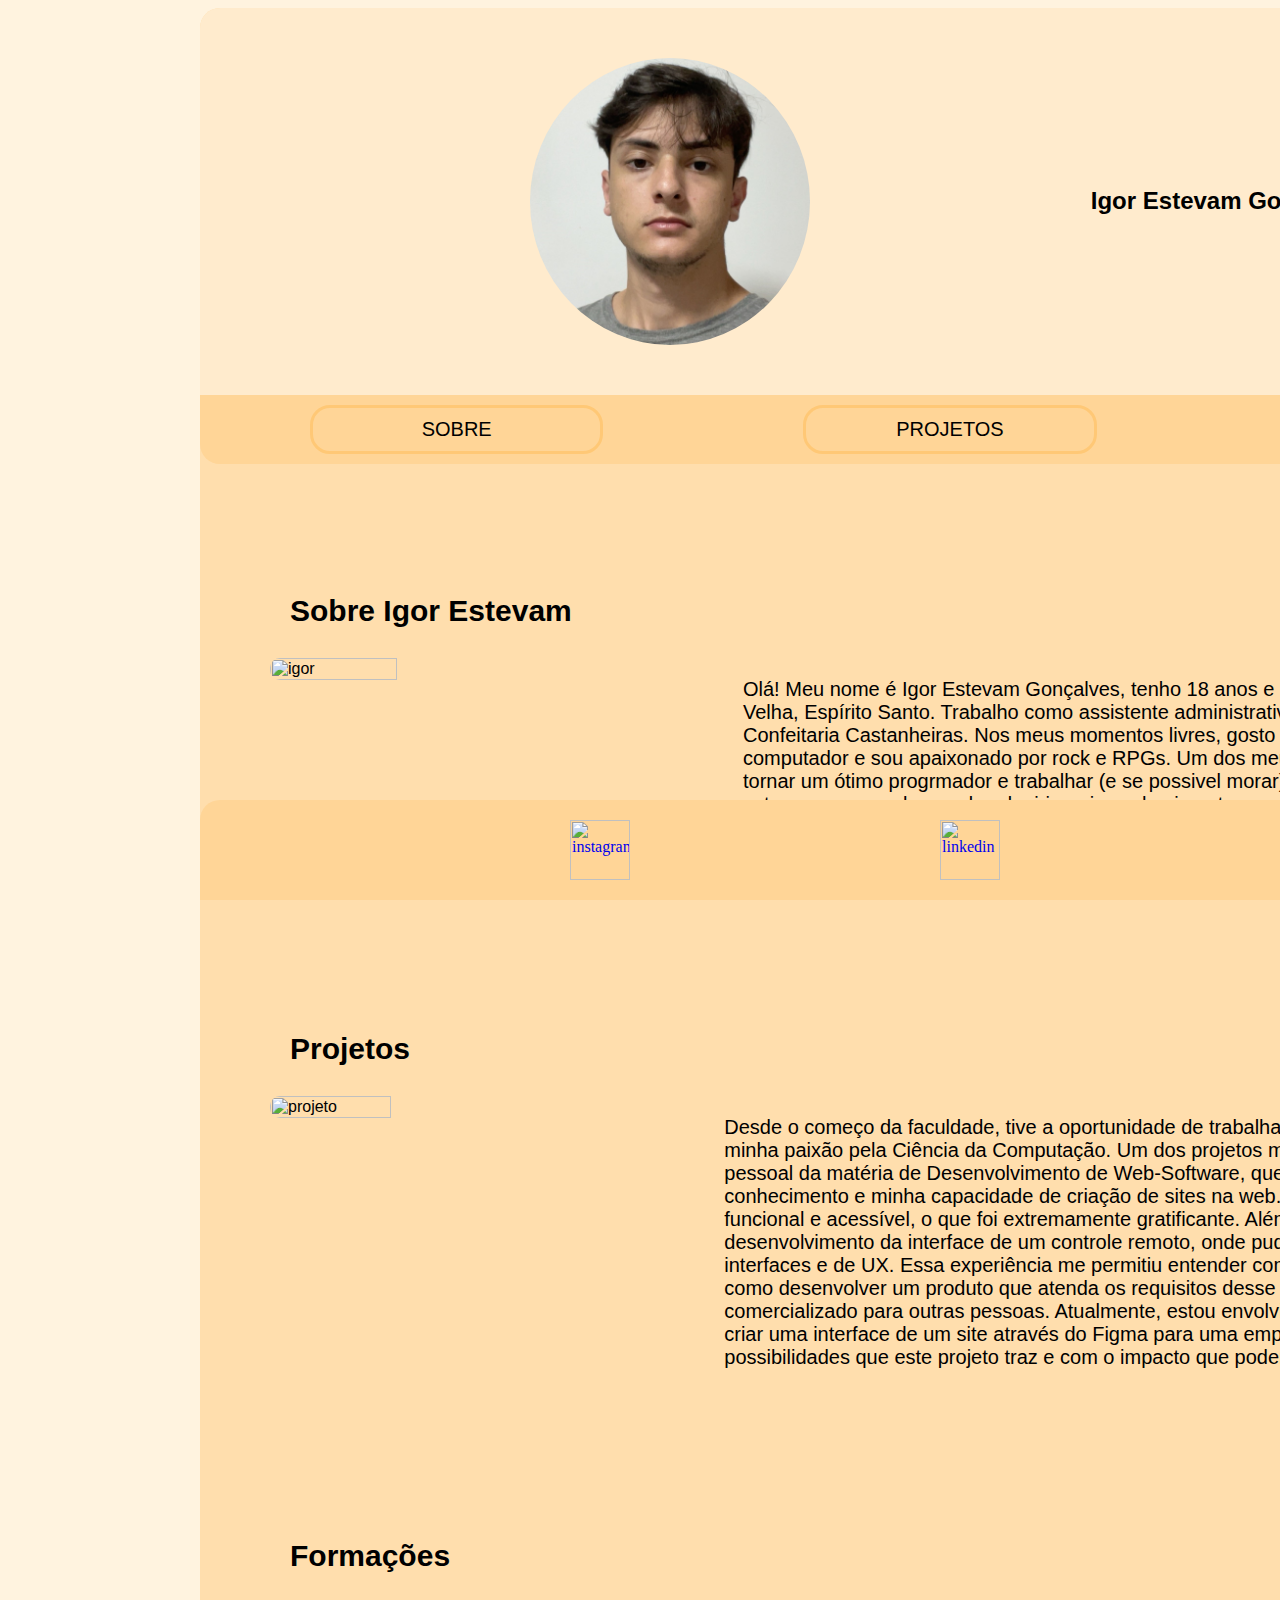
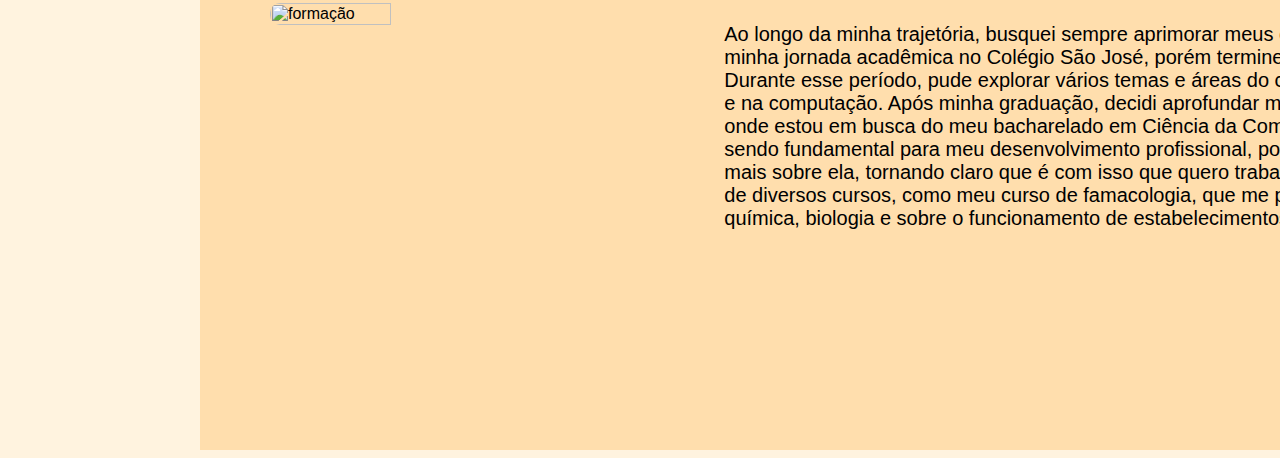
==== minha_pagina.html @ 26eb734d "Add files via upload" ====
<html>
<head>
    <title>Minha Página</title>
</head>
<body>
    <header>
        <img src="foto-perfil-websoftware.JPG" alt="foto">
        <h2>Igor Estevam Gonçalves</h2> 
        <link rel="stylesheet" href="index.css">
    </header>

    <nav>
        <ul>
            <li><a href="#sobre">SOBRE</a></li>
            <li><a href="#projetos">PROJETOS</a></li>
            <li><a href="#formacoes">FORMAÇÕES</a></li>
        </ul>
    </nav>

    <section id="sobre">
        <h3>Sobre Igor Estevam</h3>
        <article>
            <img src="https://fernandonogueiracosta.wordpress.com/wp-content/uploads/2012/03/quem-sou-eu-se-sou.jpg?w=869" alt="igor" height="30%" width="30%">
            <p> Olá! Meu nome é Igor Estevam Gonçalves, tenho 18 anos e moro em Vila Velha, Espírito Santo.

                Trabalho como assistente administrativo na Padaria e Confeitaria Castanheiras. Nos meus momentos livres, gosto de jogar jogos de computador e sou apaixonado por rock e RPGs.

                 Um dos meus objetivos é me tornar um ótimo progrmador e trabalhar (e se possivel morar) em outro país, e estou sempre em busca de adquirir mais conhecimento e melhorar minhas habilidades como programador. Estou animado para o que me aguarda no futuro.
            </p>
        </article>
    </section>

    <section id="projetos">
        <h3>Projetos</h3>
        <article>
            <img src="https://cdn.prod.website-files.com/6399c61683700ed8ab159d36/6399f25e2b202f0874b3eb59_Pipeline-de-Projetos.png" alt="projeto" height="60%" width="30%">
                <p> Desde o começo da faculdade, tive a oportunidade de trabalhar em alguns pequenos projetos que refletem minha paixão pela Ciência da Computação. Um dos projetos mais significativos foi a construção desse blog pessoal da matéria de Desenvolvimento de Web-Software, que teve como objetivo mostrar o meu conhecimento e minha capacidade de criação de sites na web. Neste projeto, consegui criar um site funcional e acessível, o que foi extremamente gratificante.

                Além disso, participei de um projeto de desenvolvimento da interface de um controle remoto, onde pude desenvolver habilidades em design de interfaces e de UX. Essa experiência me permitiu entender como compreender a situação de um usuário e como desenvolver um produto que atenda os requisitos desse indivíduo e que ao mesmo tempo seja comercializado para outras pessoas.
                
                Atualmente, estou envolvido em um projeto de UX design, que busca criar uma interface de um site através do Figma para uma empresa de caridade. Estou animado com as possibilidades que este projeto traz e com o impacto que podemos gerar.
                </p>
        </article>
    </section>

    <section id="formacoes">
        <h3>Formações</h3>
        <article>
            <img src="https://www.catho.com.br/carreira-sucesso/wp-content/uploads/sites/3/2023/06/formacao-academica.jpg" alt="formação" height="30%" width="30%">
                <p>Ao longo da minha trajetória, busquei sempre aprimorar meus conhecimentos e habilidades. Comecei minha jornada acadêmica no Colégio São José, porém terminei meu ensino médio em 2023 no Colégio UP. Durante esse período, pude explorar vários temas e áreas do conhecimento e me descobri na matemática e na computação.

                Após minha graduação, decidi aprofundar meus conhecimentos e ingressei na UVV, onde estou em busca do meu bacharelado em Ciência da Computação em 2029. Essa experiência está sendo fundamental para meu desenvolvimento profissional, pois me identifico com a área e adoro aprender mais sobre ela, tornando claro que é com isso que quero trabalhar pelo resto da vida.
                
                Além disso, participei de diversos cursos, como meu curso de famacologia, que me permitiu ampliar meu conhecimento sobre química, biologia e sobre o funcionamento de estabelecimentos.</p>
        </article>
    </section>

    <footer id="contatos">
        <ul>
            <li> <a href="https://www.instagram.com/iguin_19/" target="_blank"> <img src="https://upload.wikimedia.org/wikipedia/commons/thumb/9/96/Instagram.svg/1024px-Instagram.svg.png" alt="instagram"></a></li>
            <li> <a href="https://www.linkedin.com/in/igor-estevam-9198442aa/" target="_blank"> <img src="https://store-images.s-microsoft.com/image/apps.31120.9007199266245564.44dc7699-748d-4c34-ba5e-d04eb48f7960.bc4172bd-63f0-455a-9acd-5457f44e4473?h=210" alt="linkedin"> </a> </li>
            <li> <a href="https://github.com/igorestevam" target="_blank"> <img src="https://cdn-icons-png.flaticon.com/512/25/25231.png" alt="github"> </a></li>
        </ul>
    </footer>
</body>
</html>
---- index.css ----
html {
    background-color: rgb(255, 243, 223);
}

header {
    display:flex;
    align-items: center;
    justify-content: space-evenly;
    background-color: blanchedalmond;
    padding: 50px;
    border-top-left-radius: 20px;
    border-top-right-radius: 20px;
}

    header img {
    border-radius: 50%;
    height: 20%;
    width: 20%;
}

    header h2 {
    font-weight: bold;
    font-family: Arial, Helvetica, sans-serif;
}

body {
    background-color:rgb(255, 222, 173);
    justify-content: center;
    align-items: center;
    margin-left: 200px;
    width: 1500px;
    border-top-left-radius: 20px;
    border-top-right-radius: 20px;
}

nav {
    background-color:rgb(255, 213, 151);
    padding: 10px;
    border-bottom-left-radius: 20px;
    border-bottom-right-radius: 20px;
}

    nav ul {
    list-style: none;
    margin: 0%;
    padding: 0;
    display: flex;
    justify-content: center;
}

        nav ul li {
        margin: 0 100px;
        border: 15px;
        border: solid;
        border-radius: 20px;
        border-color: rgb(255, 200, 118);
        width: 50%;
        justify-content: center;
}

            nav ul li a {
            text-decoration: none;
            color: rgb(0, 0, 0);
            font-size: 20px;
            padding: 10px 60px;
            display: flex;
            justify-content: center;
            font-family:Arial, Helvetica, sans-serif;
}

            nav ul li a:hover {
            background-color:rgb(255, 200, 118);
            border-radius: 15px;

}

#sobre {
    padding: 20px;
    margin-top: 80px;
    margin-left: 50px;
    font-family: Arial, Helvetica, sans-serif;
}

    #sobre h3 {
        margin-left: 20px;
        font-size: 30px;
    }

    #sobre article {
        display: flex;
        flex-direction: row;
    }

        #sobre article img {
        border-radius: 10px;

        }

        #sobre article p {
        display: flex;
        margin-left: 50px;
        height: 100%;
        width: 700px;
        font-size: 20px;
        }


#projetos { 
    padding: 20px;
    margin-top: 80px;
    margin-left: 50px;
    font-family: Arial, Helvetica, sans-serif;
}
    #projetos h3 {
        margin-left: 20px;
        font-size: 30px;
    }

    #projetos article {
        display: flex;
        flex-direction: row;
    }


        #projetos article img {
        border-radius: 10px;
        }

        #projetos article p {
            display: flex;
            margin-left: 50px;
            height: 100%;
            width: 1000px;
            font-size: 20px;
        }


 #formacoes {
    padding: 20px;
    margin-top: 80px;
    margin-left: 50px;
    padding-bottom: 200px;
    font-family: Arial, Helvetica, sans-serif;
}
        
    #formacoes h3 {
        margin-left: 20px;
        font-size: 30px;
    }
        
    #formacoes article {
        display: flex;
        flex-direction: row;
    }
        
        #formacoes article img {
            border-radius: 10px;
        }
        
        #formacoes article p {
            display: flex;
            margin-left: 50px;
            height: 100%;
            width: 1000px;
            font-size: 20px;
        }


#contatos {
    background-color: rgb(255, 213, 151);
    padding: 20px;
    border-top-left-radius: 20px;
    border-top-right-radius: 20px;
    justify-content: center;
    height: 60px;
    display: flex;
    align-items: center;
    position: fixed;
    bottom: 0;
    width: 1460px;
}

    #contatos ul {
        justify-content: space-evenly;
        list-style: none;
        display: flex;
        align-items: center;
        width: 100%;
    }

        #contatos ul li {
            justify-content: space-evenly;
            list-style: none;
            display: flex;
            align-items: center;
        }

        #contatos ul li :hover {
            border-radius: 15px;
            height: 70px;
        }

        #contatos ul li img {
            justify-content: center;
            list-style: none;
            display: flex;
            align-items: center;
            height: 60px;
        }
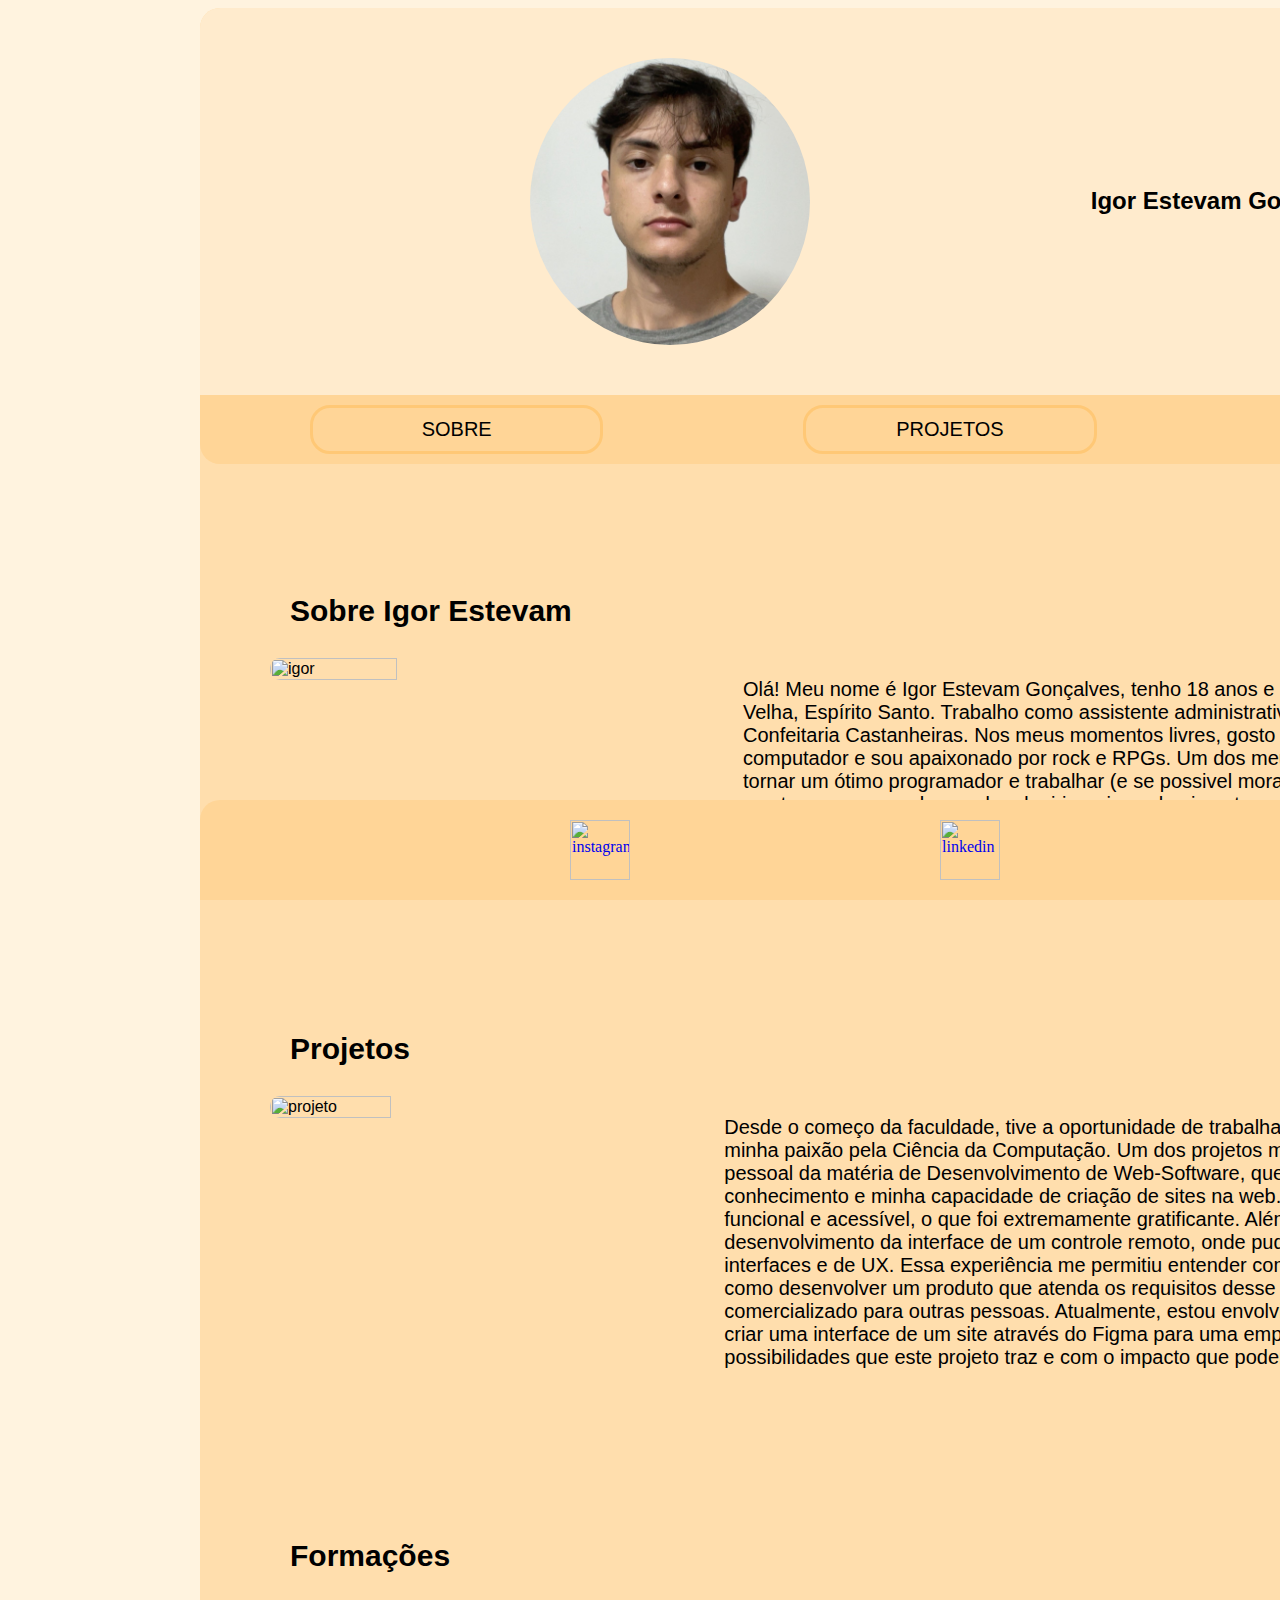
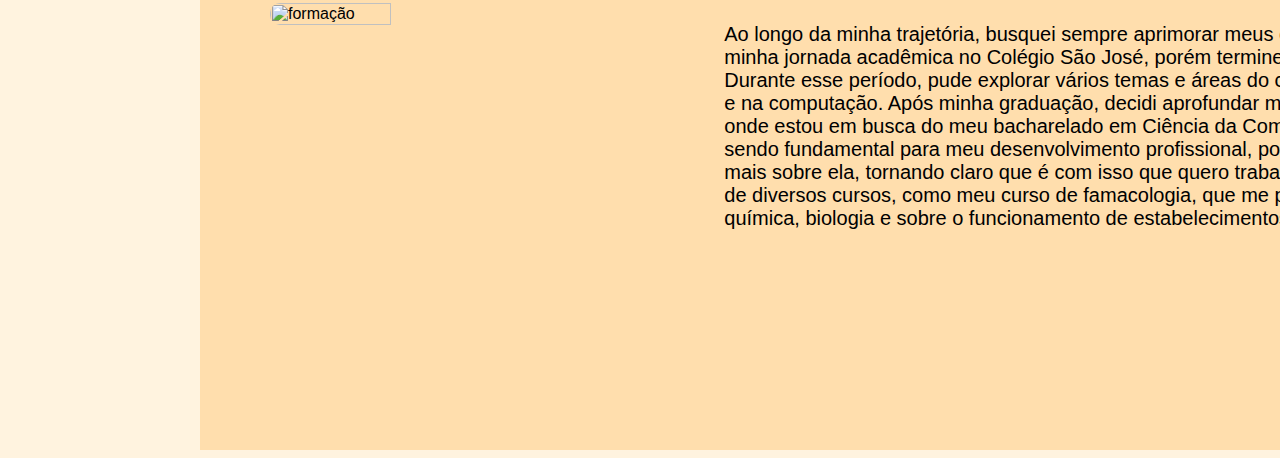
==== commit 47c4cf29: "Update minha_pagina.html" ====
--- a/minha_pagina.html
+++ b/minha_pagina.html
@@ -25,7 +25,7 @@
 
                 Trabalho como assistente administrativo na Padaria e Confeitaria Castanheiras. Nos meus momentos livres, gosto de jogar jogos de computador e sou apaixonado por rock e RPGs.
 
-                 Um dos meus objetivos é me tornar um ótimo progrmador e trabalhar (e se possivel morar) em outro país, e estou sempre em busca de adquirir mais conhecimento e melhorar minhas habilidades como programador. Estou animado para o que me aguarda no futuro.
+                 Um dos meus objetivos é me tornar um ótimo programador e trabalhar (e se possivel morar) em outro país, e estou sempre em busca de adquirir mais conhecimento e melhorar minhas habilidades como programador. Estou animado para o que me aguarda no futuro.
             </p>
         </article>
     </section>
@@ -63,4 +63,4 @@
         </ul>
     </footer>
 </body>
-</html>+</html>
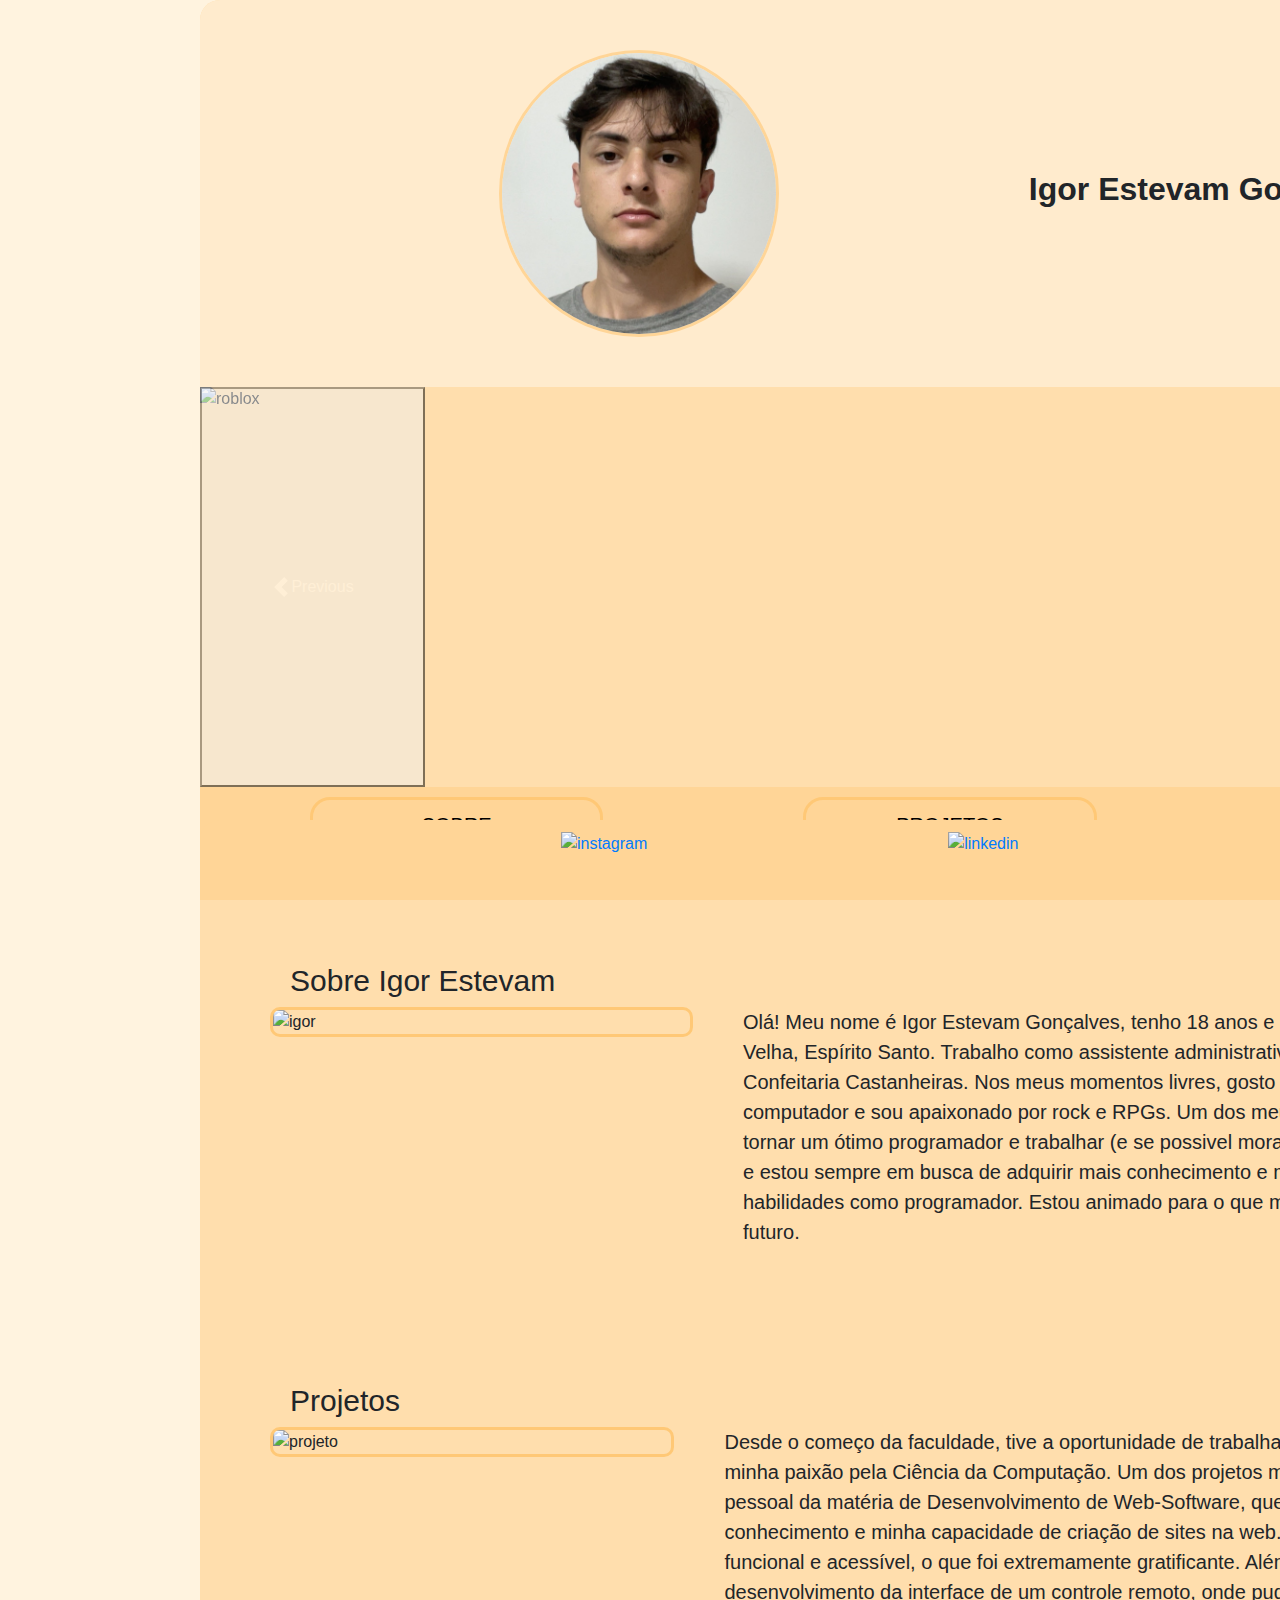
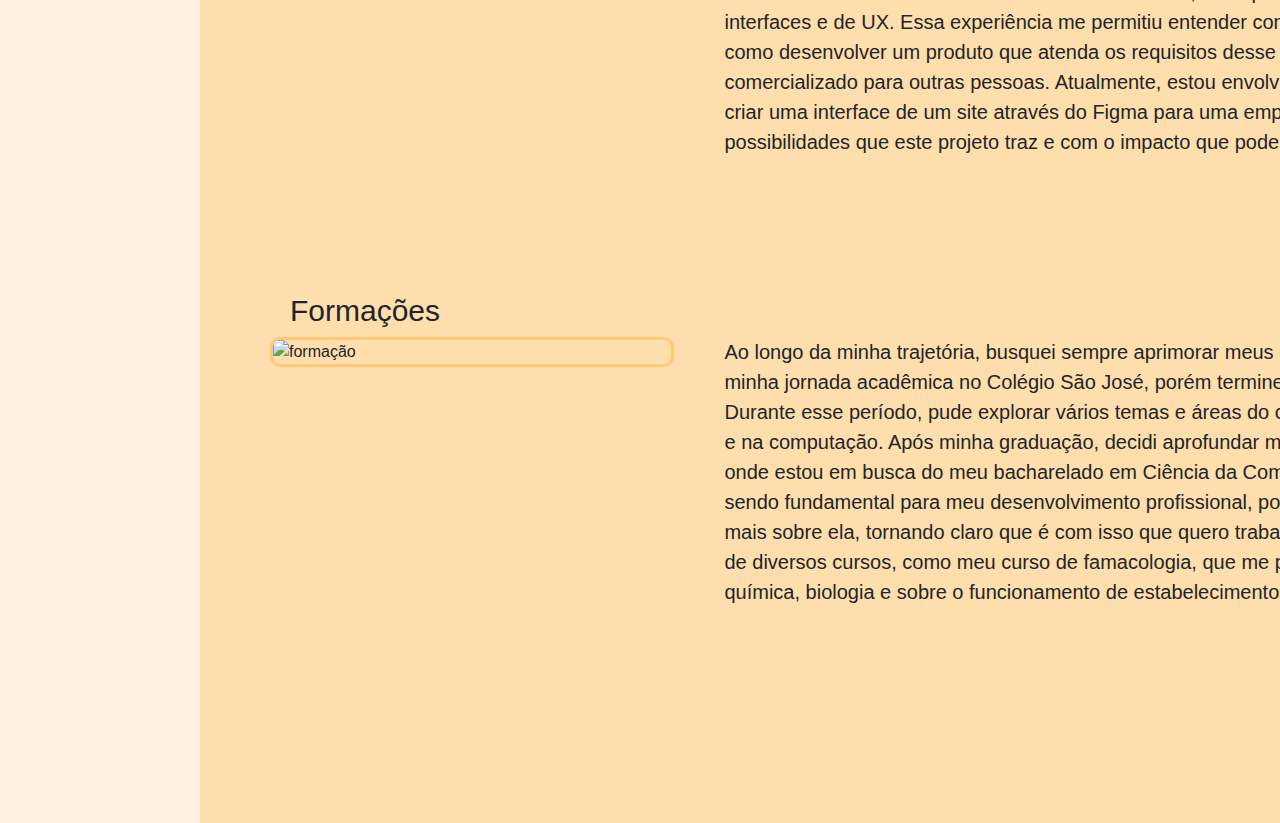
==== commit 46e8bbc2: "Add files via upload" ====
--- a/minha_pagina.html
+++ b/minha_pagina.html
@@ -1,13 +1,43 @@
-<html>
+<!doctype html>
+<html lang="en">
+
 <head>
     <title>Minha Página</title>
+    <meta charset="utf-8">
+    <meta name="viewport">
+    <link rel="stylesheet" href="https://stackpath.bootstrapcdn.com/bootstrap/4.5.2/css/bootstrap.min.css">
+    <link rel="stylesheet" href="index.css">
 </head>
+
 <body>
     <header>
         <img src="foto-perfil-websoftware.JPG" alt="foto">
-        <h2>Igor Estevam Gonçalves</h2> 
-        <link rel="stylesheet" href="index.css">
+        <h2>Igor Estevam Gonçalves</h2>
     </header>
+
+    <div id="carouselExample" class="carousel slide">
+        <div class="carousel-inner">
+            <div class="carousel-item active">
+                <img src="https://blog.baronieducar.com.br/wp-content/uploads/2022/12/Blog-Baroni-crie-seu-jogo-no-Roblox-1024x576.jpg"
+                    alt="roblox">
+            </div>
+            <div class="carousel-item">
+                <img src="https://blog-leiturinha-novo.s3.us-east-1.amazonaws.com/production/uploads/2019/08/jogo-LOL.jpg"
+                    alt="lol">
+            </div>
+            <div class="carousel-item">
+                <img src="https://i.pinimg.com/736x/37/f2/40/37f24020d9dd8ba1bec78a95aea974da.jpg" alt="burro">
+            </div>
+        </div>
+        <button class="carousel-control-prev" type="button" data-bs-target="#carouselExample" data-bs-slide="prev">
+            <span class="carousel-control-prev-icon" aria-hidden="true"></span>
+            <span class="visually-hidden">Previous</span>
+        </button>
+        <button class="carousel-control-next" type="button" data-bs-target="#carouselExample" data-bs-slide="next">
+            <span class="carousel-control-next-icon" aria-hidden="true"></span>
+            <span class="visually-hidden">Next</span>
+        </button>
+    </div>
 
     <nav>
         <ul>
@@ -20,12 +50,16 @@
     <section id="sobre">
         <h3>Sobre Igor Estevam</h3>
         <article>
-            <img src="https://fernandonogueiracosta.wordpress.com/wp-content/uploads/2012/03/quem-sou-eu-se-sou.jpg?w=869" alt="igor" height="30%" width="30%">
+            <img src="https://fernandonogueiracosta.wordpress.com/wp-content/uploads/2012/03/quem-sou-eu-se-sou.jpg?w=869"
+                alt="igor" height="30%" width="30%">
             <p> Olá! Meu nome é Igor Estevam Gonçalves, tenho 18 anos e moro em Vila Velha, Espírito Santo.
 
-                Trabalho como assistente administrativo na Padaria e Confeitaria Castanheiras. Nos meus momentos livres, gosto de jogar jogos de computador e sou apaixonado por rock e RPGs.
+                Trabalho como assistente administrativo na Padaria e Confeitaria Castanheiras. Nos meus momentos livres,
+                gosto de jogar jogos de computador e sou apaixonado por rock e RPGs.
 
-                 Um dos meus objetivos é me tornar um ótimo programador e trabalhar (e se possivel morar) em outro país, e estou sempre em busca de adquirir mais conhecimento e melhorar minhas habilidades como programador. Estou animado para o que me aguarda no futuro.
+                Um dos meus objetivos é me tornar um ótimo programador e trabalhar (e se possivel morar) em outro país,
+                e estou sempre em busca de adquirir mais conhecimento e melhorar minhas habilidades como programador.
+                Estou animado para o que me aguarda no futuro.
             </p>
         </article>
     </section>
@@ -33,34 +67,61 @@
     <section id="projetos">
         <h3>Projetos</h3>
         <article>
-            <img src="https://cdn.prod.website-files.com/6399c61683700ed8ab159d36/6399f25e2b202f0874b3eb59_Pipeline-de-Projetos.png" alt="projeto" height="60%" width="30%">
-                <p> Desde o começo da faculdade, tive a oportunidade de trabalhar em alguns pequenos projetos que refletem minha paixão pela Ciência da Computação. Um dos projetos mais significativos foi a construção desse blog pessoal da matéria de Desenvolvimento de Web-Software, que teve como objetivo mostrar o meu conhecimento e minha capacidade de criação de sites na web. Neste projeto, consegui criar um site funcional e acessível, o que foi extremamente gratificante.
+            <img src="https://cdn.prod.website-files.com/6399c61683700ed8ab159d36/6399f25e2b202f0874b3eb59_Pipeline-de-Projetos.png"
+                alt="projeto" height="60%" width="30%">
+            <p> Desde o começo da faculdade, tive a oportunidade de trabalhar em alguns pequenos projetos que refletem
+                minha paixão pela Ciência da Computação. Um dos projetos mais significativos foi a construção desse blog
+                pessoal da matéria de Desenvolvimento de Web-Software, que teve como objetivo mostrar o meu conhecimento
+                e minha capacidade de criação de sites na web. Neste projeto, consegui criar um site funcional e
+                acessível, o que foi extremamente gratificante.
 
-                Além disso, participei de um projeto de desenvolvimento da interface de um controle remoto, onde pude desenvolver habilidades em design de interfaces e de UX. Essa experiência me permitiu entender como compreender a situação de um usuário e como desenvolver um produto que atenda os requisitos desse indivíduo e que ao mesmo tempo seja comercializado para outras pessoas.
-                
-                Atualmente, estou envolvido em um projeto de UX design, que busca criar uma interface de um site através do Figma para uma empresa de caridade. Estou animado com as possibilidades que este projeto traz e com o impacto que podemos gerar.
-                </p>
+                Além disso, participei de um projeto de desenvolvimento da interface de um controle remoto, onde pude
+                desenvolver habilidades em design de interfaces e de UX. Essa experiência me permitiu entender como
+                compreender a situação de um usuário e como desenvolver um produto que atenda os requisitos desse
+                indivíduo e que ao mesmo tempo seja comercializado para outras pessoas.
+
+                Atualmente, estou envolvido em um projeto de UX design, que busca criar uma interface de um site através
+                do Figma para uma empresa de caridade. Estou animado com as possibilidades que este projeto traz e com o
+                impacto que podemos gerar.
+            </p>
         </article>
     </section>
 
     <section id="formacoes">
         <h3>Formações</h3>
         <article>
-            <img src="https://www.catho.com.br/carreira-sucesso/wp-content/uploads/sites/3/2023/06/formacao-academica.jpg" alt="formação" height="30%" width="30%">
-                <p>Ao longo da minha trajetória, busquei sempre aprimorar meus conhecimentos e habilidades. Comecei minha jornada acadêmica no Colégio São José, porém terminei meu ensino médio em 2023 no Colégio UP. Durante esse período, pude explorar vários temas e áreas do conhecimento e me descobri na matemática e na computação.
+            <img src="https://www.catho.com.br/carreira-sucesso/wp-content/uploads/sites/3/2023/06/formacao-academica.jpg"
+                alt="formação" height="30%" width="30%">
+            <p>Ao longo da minha trajetória, busquei sempre aprimorar meus conhecimentos e habilidades. Comecei minha
+                jornada acadêmica no Colégio São José, porém terminei meu ensino médio em 2023 no Colégio UP. Durante
+                esse período, pude explorar vários temas e áreas do conhecimento e me descobri na matemática e na
+                computação.
 
-                Após minha graduação, decidi aprofundar meus conhecimentos e ingressei na UVV, onde estou em busca do meu bacharelado em Ciência da Computação em 2029. Essa experiência está sendo fundamental para meu desenvolvimento profissional, pois me identifico com a área e adoro aprender mais sobre ela, tornando claro que é com isso que quero trabalhar pelo resto da vida.
-                
-                Além disso, participei de diversos cursos, como meu curso de famacologia, que me permitiu ampliar meu conhecimento sobre química, biologia e sobre o funcionamento de estabelecimentos.</p>
+                Após minha graduação, decidi aprofundar meus conhecimentos e ingressei na UVV, onde estou em busca do
+                meu bacharelado em Ciência da Computação em 2029. Essa experiência está sendo fundamental para meu
+                desenvolvimento profissional, pois me identifico com a área e adoro aprender mais sobre ela, tornando
+                claro que é com isso que quero trabalhar pelo resto da vida.
+
+                Além disso, participei de diversos cursos, como meu curso de famacologia, que me permitiu ampliar meu
+                conhecimento sobre química, biologia e sobre o funcionamento de estabelecimentos.</p>
         </article>
     </section>
 
     <footer id="contatos">
         <ul>
-            <li> <a href="https://www.instagram.com/iguin_19/" target="_blank"> <img src="https://upload.wikimedia.org/wikipedia/commons/thumb/9/96/Instagram.svg/1024px-Instagram.svg.png" alt="instagram"></a></li>
-            <li> <a href="https://www.linkedin.com/in/igor-estevam-9198442aa/" target="_blank"> <img src="https://store-images.s-microsoft.com/image/apps.31120.9007199266245564.44dc7699-748d-4c34-ba5e-d04eb48f7960.bc4172bd-63f0-455a-9acd-5457f44e4473?h=210" alt="linkedin"> </a> </li>
-            <li> <a href="https://github.com/igorestevam" target="_blank"> <img src="https://cdn-icons-png.flaticon.com/512/25/25231.png" alt="github"> </a></li>
+            <li> <a href="https://www.instagram.com/iguin_19/" target="_blank"> <img
+                        src="https://upload.wikimedia.org/wikipedia/commons/thumb/9/96/Instagram.svg/1024px-Instagram.svg.png"
+                        alt="instagram"></a></li>
+            <li> <a href="https://www.linkedin.com/in/igor-estevam-9198442aa/" target="_blank"> <img
+                        src="https://store-images.s-microsoft.com/image/apps.31120.9007199266245564.44dc7699-748d-4c34-ba5e-d04eb48f7960.bc4172bd-63f0-455a-9acd-5457f44e4473?h=210"
+                        alt="linkedin"> </a> </li>
+            <li> <a href="https://github.com/igorestevam" target="_blank"> <img
+                        src="https://cdn-icons-png.flaticon.com/512/25/25231.png" alt="github"> </a></li>
         </ul>
     </footer>
+    <script src="https://cdn.jsdelivr.net/npm/bootstrap@5.3.3/dist/js/bootstrap.bundle.min.js"
+        integrity="sha384-YvpcrYf0tY3lHB60NNkmXc5s9fDVZLESaAA55NDzOxhy9GkcIdslK1eN7N6jIeHz"
+        crossorigin="anonymous"></script>
 </body>
-</html>
+
+</html>--- a/index.css
+++ b/index.css
@@ -2,8 +2,18 @@
     background-color: rgb(255, 243, 223);
 }
 
+body {
+    background-color: rgb(255, 222, 173);
+    justify-content: center;
+    align-items: center;
+    margin-left: 200px;
+    width: 1500px;
+    border-top-left-radius: 20px;
+    border-top-right-radius: 20px;
+}
+
 header {
-    display:flex;
+    display: flex;
     align-items: center;
     justify-content: space-evenly;
     background-color: blanchedalmond;
@@ -12,35 +22,40 @@
     border-top-right-radius: 20px;
 }
 
-    header img {
+header img {
     border-radius: 50%;
     height: 20%;
     width: 20%;
-}
-
-    header h2 {
+    border-style: solid;
+    border-color: rgb(255, 213, 151);
+}
+
+header h2 {
     font-weight: bold;
     font-family: Arial, Helvetica, sans-serif;
 }
 
-body {
-    background-color:rgb(255, 222, 173);
-    justify-content: center;
-    align-items: center;
-    margin-left: 200px;
-    width: 1500px;
-    border-top-left-radius: 20px;
-    border-top-right-radius: 20px;
+
+
+#carouselExample {
+    display: block;
+    height: 400px;
+    width: 1500px;
+}
+
+#carouselExample img {
+    height: 400px;
+    width: 1500px;
 }
 
 nav {
-    background-color:rgb(255, 213, 151);
+    background-color: rgb(255, 213, 151);
     padding: 10px;
     border-bottom-left-radius: 20px;
     border-bottom-right-radius: 20px;
 }
 
-    nav ul {
+nav ul {
     list-style: none;
     margin: 0%;
     padding: 0;
@@ -48,29 +63,32 @@
     justify-content: center;
 }
 
-        nav ul li {
-        margin: 0 100px;
-        border: 15px;
-        border: solid;
-        border-radius: 20px;
-        border-color: rgb(255, 200, 118);
-        width: 50%;
-        justify-content: center;
-}
-
-            nav ul li a {
-            text-decoration: none;
-            color: rgb(0, 0, 0);
-            font-size: 20px;
-            padding: 10px 60px;
-            display: flex;
-            justify-content: center;
-            font-family:Arial, Helvetica, sans-serif;
-}
-
-            nav ul li a:hover {
-            background-color:rgb(255, 200, 118);
-            border-radius: 15px;
+nav ul li {
+    margin: 0 100px;
+    border: 15px;
+    border: solid;
+    border-radius: 20px;
+    border-color: rgb(255, 200, 118);
+    width: 50%;
+    justify-content: center;
+
+}
+
+nav ul li a {
+    text-decoration: none;
+    color: rgb(0, 0, 0);
+    font-size: 20px;
+    padding: 10px 60px;
+    display: flex;
+    justify-content: center;
+    font-family: Arial, Helvetica, sans-serif;
+}
+
+nav ul li a:hover {
+    background-color: rgb(255, 200, 118);
+    border-radius: 15px;
+    text-decoration: none;
+    color: black;
 
 }
 
@@ -81,89 +99,95 @@
     font-family: Arial, Helvetica, sans-serif;
 }
 
-    #sobre h3 {
-        margin-left: 20px;
-        font-size: 30px;
-    }
-
-    #sobre article {
-        display: flex;
-        flex-direction: row;
-    }
-
-        #sobre article img {
-        border-radius: 10px;
-
-        }
-
-        #sobre article p {
-        display: flex;
-        margin-left: 50px;
-        height: 100%;
-        width: 700px;
-        font-size: 20px;
-        }
-
-
-#projetos { 
+#sobre h3 {
+    margin-left: 20px;
+    font-size: 30px;
+}
+
+#sobre article {
+    display: flex;
+    flex-direction: row;
+}
+
+#sobre article img {
+    border-radius: 10px;
+    border-style: solid;
+    border-color: rgb(255, 200, 118);
+}
+
+#sobre article p {
+    display: flex;
+    margin-left: 50px;
+    height: 100%;
+    width: 700px;
+    font-size: 20px;
+}
+
+
+#projetos {
     padding: 20px;
     margin-top: 80px;
     margin-left: 50px;
     font-family: Arial, Helvetica, sans-serif;
 }
-    #projetos h3 {
-        margin-left: 20px;
-        font-size: 30px;
-    }
-
-    #projetos article {
-        display: flex;
-        flex-direction: row;
-    }
-
-
-        #projetos article img {
-        border-radius: 10px;
-        }
-
-        #projetos article p {
-            display: flex;
-            margin-left: 50px;
-            height: 100%;
-            width: 1000px;
-            font-size: 20px;
-        }
-
-
- #formacoes {
+
+#projetos h3 {
+    margin-left: 20px;
+    font-size: 30px;
+}
+
+#projetos article {
+    display: flex;
+    flex-direction: row;
+}
+
+
+#projetos article img {
+    border-radius: 10px;
+    border-style: solid;
+    border-color: rgb(255, 200, 118);
+}
+
+#projetos article p {
+    display: flex;
+    margin-left: 50px;
+    height: 100%;
+    width: 1000px;
+    font-size: 20px;
+}
+
+
+#formacoes {
     padding: 20px;
     margin-top: 80px;
     margin-left: 50px;
     padding-bottom: 200px;
     font-family: Arial, Helvetica, sans-serif;
 }
-        
-    #formacoes h3 {
-        margin-left: 20px;
-        font-size: 30px;
-    }
-        
-    #formacoes article {
-        display: flex;
-        flex-direction: row;
-    }
-        
-        #formacoes article img {
-            border-radius: 10px;
-        }
-        
-        #formacoes article p {
-            display: flex;
-            margin-left: 50px;
-            height: 100%;
-            width: 1000px;
-            font-size: 20px;
-        }
+
+#formacoes h3 {
+    margin-left: 20px;
+    font-size: 30px;
+}
+
+#formacoes article {
+    display: flex;
+    flex-direction: row;
+}
+
+#formacoes article img {
+    border-radius: 10px;
+    border-style: solid;
+    border-color: rgb(255, 200, 118);
+}
+
+#formacoes article p {
+    display: flex;
+    margin-left: 50px;
+    height: 100%;
+    width: 1000px;
+    font-size: 20px;
+}
 
 
 #contatos {
@@ -172,39 +196,40 @@
     border-top-left-radius: 20px;
     border-top-right-radius: 20px;
     justify-content: center;
-    height: 60px;
+    height: 80px;
     display: flex;
     align-items: center;
     position: fixed;
     bottom: 0;
-    width: 1460px;
-}
-
-    #contatos ul {
-        justify-content: space-evenly;
-        list-style: none;
-        display: flex;
-        align-items: center;
-        width: 100%;
-    }
-
-        #contatos ul li {
-            justify-content: space-evenly;
-            list-style: none;
-            display: flex;
-            align-items: center;
-        }
-
-        #contatos ul li :hover {
-            border-radius: 15px;
-            height: 70px;
-        }
-
-        #contatos ul li img {
-            justify-content: center;
-            list-style: none;
-            display: flex;
-            align-items: center;
-            height: 60px;
-        }
-
+    width: 1500px;
+}
+
+#contatos ul {
+    justify-content: space-evenly;
+    list-style: none;
+    display: flex;
+    align-items: center;
+    width: 100%;
+}
+
+#contatos ul li {
+    justify-content: space-evenly;
+    list-style: none;
+    display: flex;
+    align-items: center;
+}
+
+#contatos ul li :hover {
+    border-radius: 15px;
+    height: 70px;
+}
+
+#contatos ul li img {
+    justify-content: center;
+    list-style: none;
+    display: flex;
+    align-items: center;
+    height: 60px;
+    margin-top: 20px;
+    
+}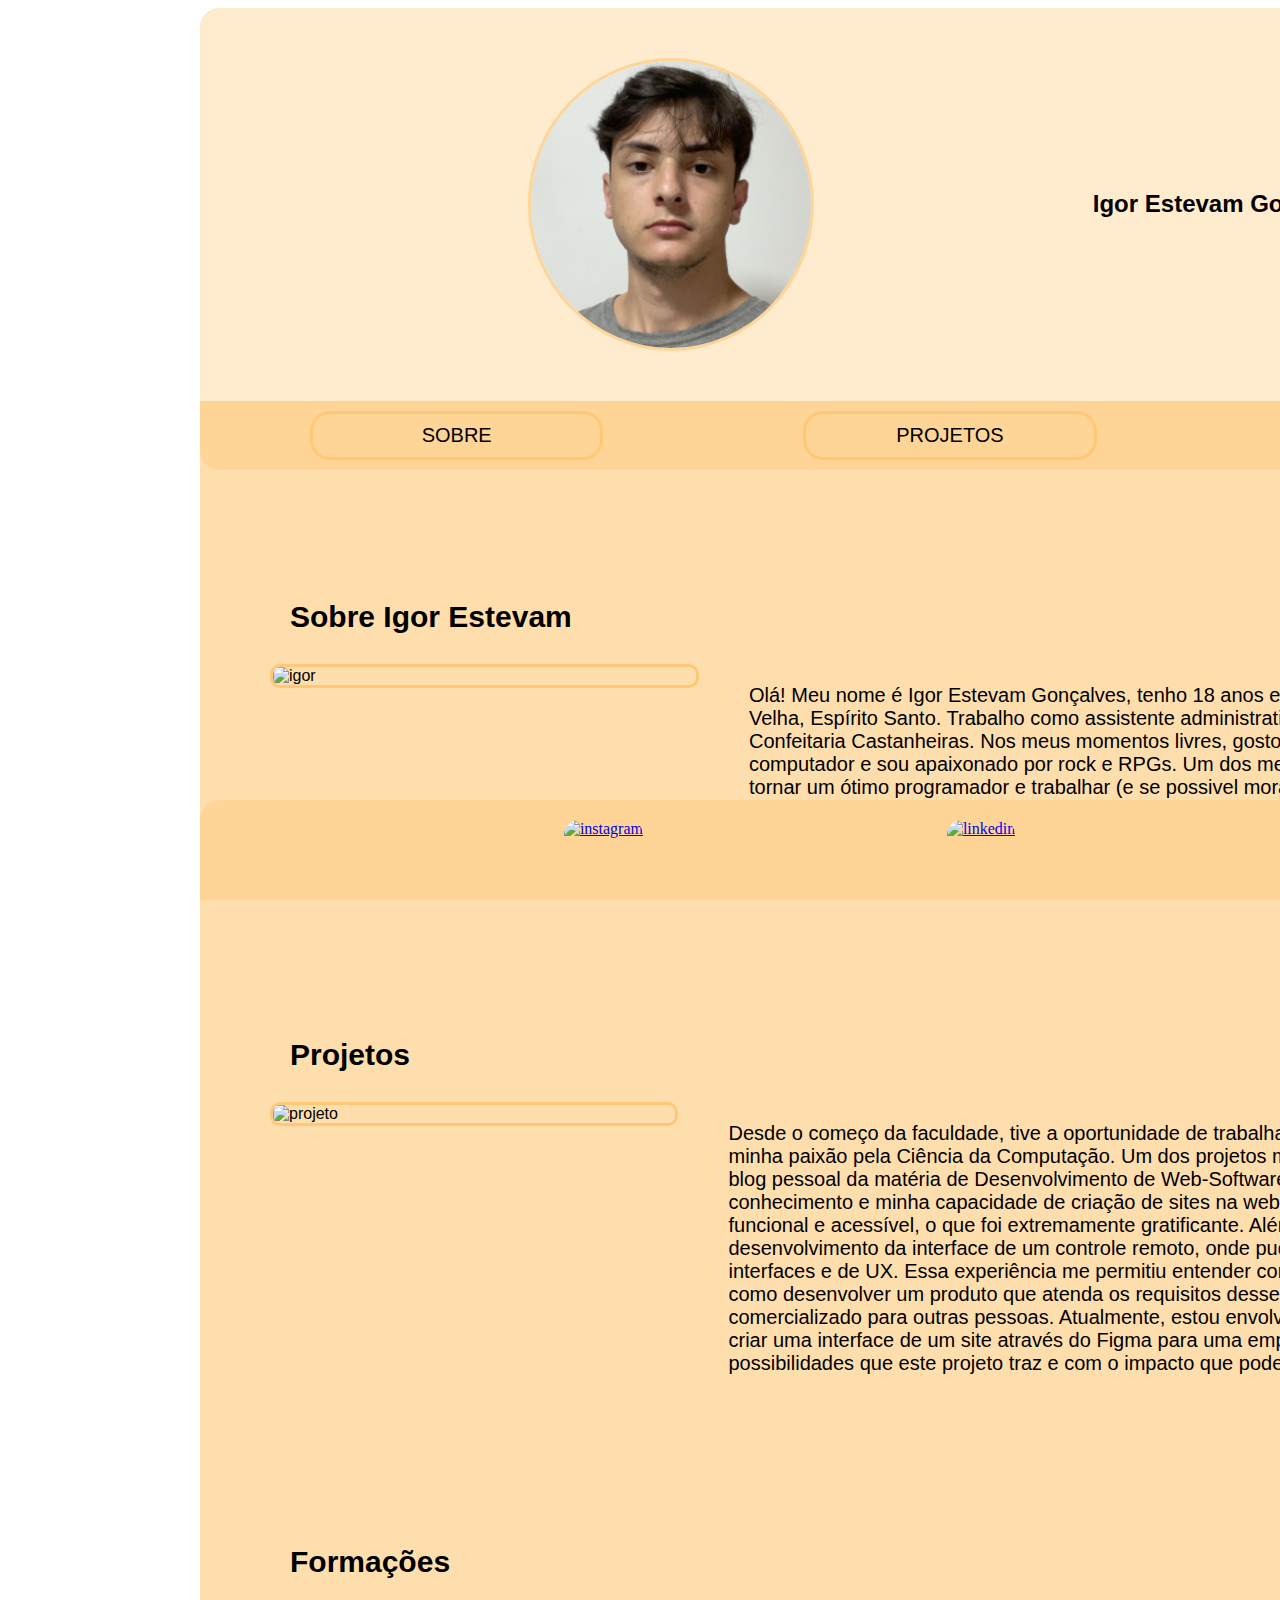
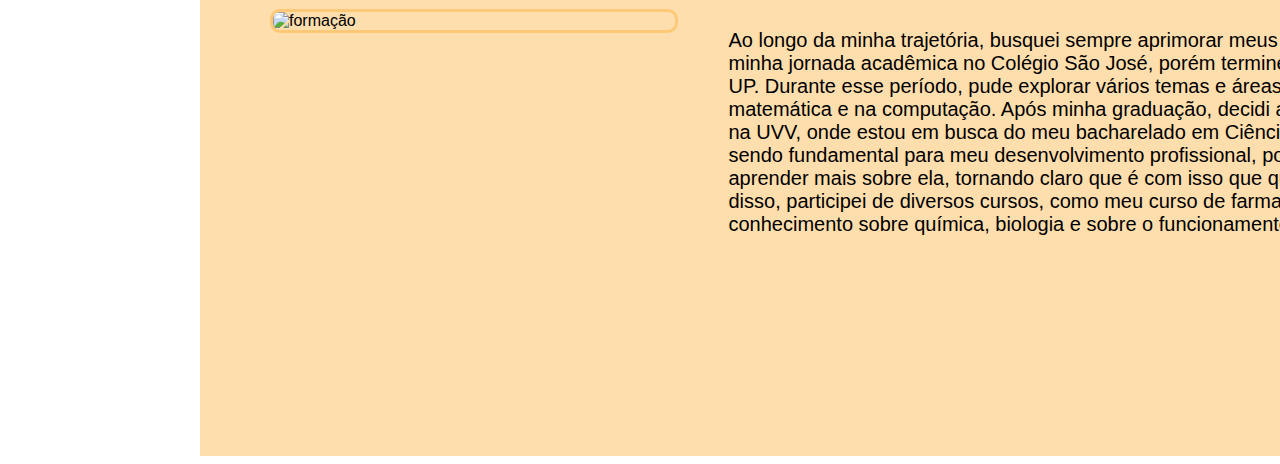
==== commit 675f36ea: "Add files via upload" ====
--- a/minha_pagina.html
+++ b/minha_pagina.html
@@ -1,11 +1,11 @@
 <!doctype html>
 <html lang="en">
+    <meta name="viewport" content="width=device-width, initial-scale=1.0">
 
 <head>
     <title>Minha Página</title>
     <meta charset="utf-8">
     <meta name="viewport">
-    <link rel="stylesheet" href="https://stackpath.bootstrapcdn.com/bootstrap/4.5.2/css/bootstrap.min.css">
     <link rel="stylesheet" href="index.css">
 </head>
 
@@ -15,29 +15,6 @@
         <h2>Igor Estevam Gonçalves</h2>
     </header>
 
-    <div id="carouselExample" class="carousel slide">
-        <div class="carousel-inner">
-            <div class="carousel-item active">
-                <img src="https://blog.baronieducar.com.br/wp-content/uploads/2022/12/Blog-Baroni-crie-seu-jogo-no-Roblox-1024x576.jpg"
-                    alt="roblox">
-            </div>
-            <div class="carousel-item">
-                <img src="https://blog-leiturinha-novo.s3.us-east-1.amazonaws.com/production/uploads/2019/08/jogo-LOL.jpg"
-                    alt="lol">
-            </div>
-            <div class="carousel-item">
-                <img src="https://i.pinimg.com/736x/37/f2/40/37f24020d9dd8ba1bec78a95aea974da.jpg" alt="burro">
-            </div>
-        </div>
-        <button class="carousel-control-prev" type="button" data-bs-target="#carouselExample" data-bs-slide="prev">
-            <span class="carousel-control-prev-icon" aria-hidden="true"></span>
-            <span class="visually-hidden">Previous</span>
-        </button>
-        <button class="carousel-control-next" type="button" data-bs-target="#carouselExample" data-bs-slide="next">
-            <span class="carousel-control-next-icon" aria-hidden="true"></span>
-            <span class="visually-hidden">Next</span>
-        </button>
-    </div>
 
     <nav>
         <ul>
@@ -98,11 +75,11 @@
                 computação.
 
                 Após minha graduação, decidi aprofundar meus conhecimentos e ingressei na UVV, onde estou em busca do
-                meu bacharelado em Ciência da Computação em 2029. Essa experiência está sendo fundamental para meu
+                meu bacharelado em Ciência da Computação. Essa experiência está sendo fundamental para meu
                 desenvolvimento profissional, pois me identifico com a área e adoro aprender mais sobre ela, tornando
                 claro que é com isso que quero trabalhar pelo resto da vida.
 
-                Além disso, participei de diversos cursos, como meu curso de famacologia, que me permitiu ampliar meu
+                Além disso, participei de diversos cursos, como meu curso de farmacologia, que me permitiu ampliar meu
                 conhecimento sobre química, biologia e sobre o funcionamento de estabelecimentos.</p>
         </article>
     </section>
@@ -119,9 +96,6 @@
                         src="https://cdn-icons-png.flaticon.com/512/25/25231.png" alt="github"> </a></li>
         </ul>
     </footer>
-    <script src="https://cdn.jsdelivr.net/npm/bootstrap@5.3.3/dist/js/bootstrap.bundle.min.js"
-        integrity="sha384-YvpcrYf0tY3lHB60NNkmXc5s9fDVZLESaAA55NDzOxhy9GkcIdslK1eN7N6jIeHz"
-        crossorigin="anonymous"></script>
 </body>
 
 </html>--- a/index.css
+++ b/index.css
@@ -1,5 +1,5 @@
 html {
-    background-color: rgb(255, 243, 223);
+    background-color:white;
 }
 
 body {
@@ -35,19 +35,6 @@
     font-family: Arial, Helvetica, sans-serif;
 }
 
-
-
-#carouselExample {
-    display: block;
-    height: 400px;
-    width: 1500px;
-}
-
-#carouselExample img {
-    height: 400px;
-    width: 1500px;
-}
-
 nav {
     background-color: rgb(255, 213, 151);
     padding: 10px;
@@ -196,12 +183,12 @@
     border-top-left-radius: 20px;
     border-top-right-radius: 20px;
     justify-content: center;
-    height: 80px;
+    height: 60px;
     display: flex;
     align-items: center;
     position: fixed;
     bottom: 0;
-    width: 1500px;
+    width: 1460px;
 }
 
 #contatos ul {
@@ -213,23 +200,21 @@
 }
 
 #contatos ul li {
-    justify-content: space-evenly;
+    justify-content: center;
     list-style: none;
     display: flex;
     align-items: center;
 }
 
 #contatos ul li :hover {
+    margin-top: -5px;
+}
+
+#contatos ul li img {
+    justify-content: center;
+    list-style: none;
+    display: flex;
+    align-items: center;
+    height: 60px;
     border-radius: 15px;
-    height: 70px;
-}
-
-#contatos ul li img {
-    justify-content: center;
-    list-style: none;
-    display: flex;
-    align-items: center;
-    height: 60px;
-    margin-top: 20px;
-    
 }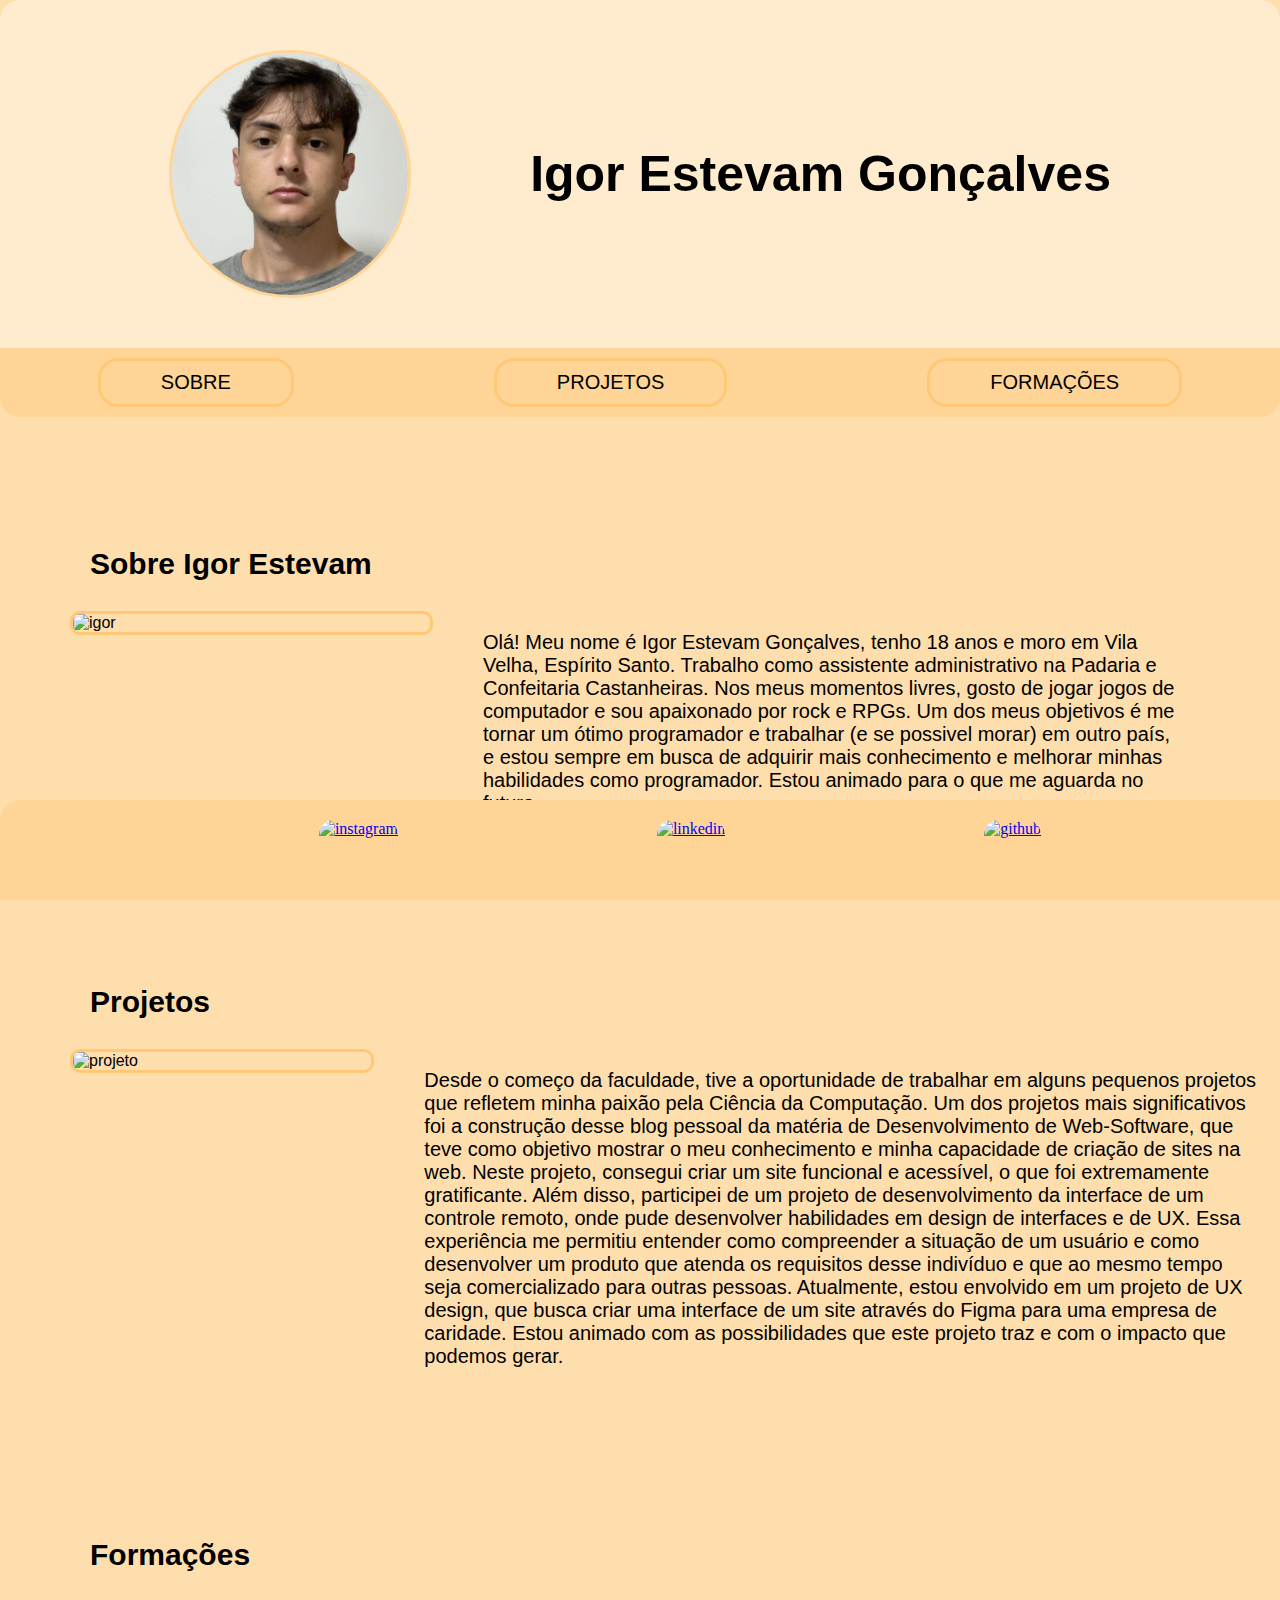
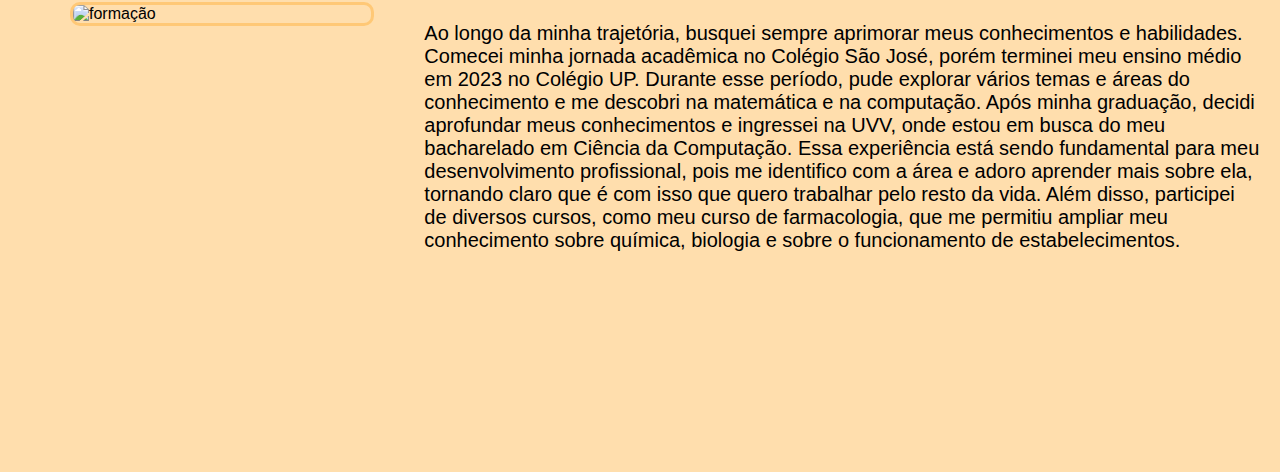
==== commit 82c400bd: "Add files via upload" ====
--- a/minha_pagina.html
+++ b/minha_pagina.html
@@ -1,6 +1,5 @@
 <!doctype html>
 <html lang="en">
-    <meta name="viewport" content="width=device-width, initial-scale=1.0">
 
 <head>
     <title>Minha Página</title>
@@ -24,65 +23,67 @@
         </ul>
     </nav>
 
-    <section id="sobre">
-        <h3>Sobre Igor Estevam</h3>
-        <article>
-            <img src="https://fernandonogueiracosta.wordpress.com/wp-content/uploads/2012/03/quem-sou-eu-se-sou.jpg?w=869"
-                alt="igor" height="30%" width="30%">
-            <p> Olá! Meu nome é Igor Estevam Gonçalves, tenho 18 anos e moro em Vila Velha, Espírito Santo.
+    <div class="container">
+        <section id="sobre">
+            <h3>Sobre Igor Estevam</h3>
+            <article>
+                <img src="https://fernandonogueiracosta.wordpress.com/wp-content/uploads/2012/03/quem-sou-eu-se-sou.jpg?w=869"
+                    alt="igor" height="30%" width="30%">
+                <p> Olá! Meu nome é Igor Estevam Gonçalves, tenho 18 anos e moro em Vila Velha, Espírito Santo.
 
-                Trabalho como assistente administrativo na Padaria e Confeitaria Castanheiras. Nos meus momentos livres,
-                gosto de jogar jogos de computador e sou apaixonado por rock e RPGs.
+                    Trabalho como assistente administrativo na Padaria e Confeitaria Castanheiras. Nos meus momentos livres,
+                    gosto de jogar jogos de computador e sou apaixonado por rock e RPGs.
 
-                Um dos meus objetivos é me tornar um ótimo programador e trabalhar (e se possivel morar) em outro país,
-                e estou sempre em busca de adquirir mais conhecimento e melhorar minhas habilidades como programador.
-                Estou animado para o que me aguarda no futuro.
-            </p>
-        </article>
-    </section>
+                    Um dos meus objetivos é me tornar um ótimo programador e trabalhar (e se possivel morar) em outro país,
+                    e estou sempre em busca de adquirir mais conhecimento e melhorar minhas habilidades como programador.
+                    Estou animado para o que me aguarda no futuro.
+                </p>
+            </article>
+        </section>
 
-    <section id="projetos">
-        <h3>Projetos</h3>
-        <article>
-            <img src="https://cdn.prod.website-files.com/6399c61683700ed8ab159d36/6399f25e2b202f0874b3eb59_Pipeline-de-Projetos.png"
-                alt="projeto" height="60%" width="30%">
-            <p> Desde o começo da faculdade, tive a oportunidade de trabalhar em alguns pequenos projetos que refletem
-                minha paixão pela Ciência da Computação. Um dos projetos mais significativos foi a construção desse blog
-                pessoal da matéria de Desenvolvimento de Web-Software, que teve como objetivo mostrar o meu conhecimento
-                e minha capacidade de criação de sites na web. Neste projeto, consegui criar um site funcional e
-                acessível, o que foi extremamente gratificante.
+        <section id="projetos">
+            <h3>Projetos</h3>
+            <article>
+                <img src="https://cdn.prod.website-files.com/6399c61683700ed8ab159d36/6399f25e2b202f0874b3eb59_Pipeline-de-Projetos.png"
+                    alt="projeto" height="60%" width="30%">
+                <p> Desde o começo da faculdade, tive a oportunidade de trabalhar em alguns pequenos projetos que refletem
+                    minha paixão pela Ciência da Computação. Um dos projetos mais significativos foi a construção desse blog
+                    pessoal da matéria de Desenvolvimento de Web-Software, que teve como objetivo mostrar o meu conhecimento
+                    e minha capacidade de criação de sites na web. Neste projeto, consegui criar um site funcional e
+                    acessível, o que foi extremamente gratificante.
 
-                Além disso, participei de um projeto de desenvolvimento da interface de um controle remoto, onde pude
-                desenvolver habilidades em design de interfaces e de UX. Essa experiência me permitiu entender como
-                compreender a situação de um usuário e como desenvolver um produto que atenda os requisitos desse
-                indivíduo e que ao mesmo tempo seja comercializado para outras pessoas.
+                    Além disso, participei de um projeto de desenvolvimento da interface de um controle remoto, onde pude
+                    desenvolver habilidades em design de interfaces e de UX. Essa experiência me permitiu entender como
+                    compreender a situação de um usuário e como desenvolver um produto que atenda os requisitos desse
+                    indivíduo e que ao mesmo tempo seja comercializado para outras pessoas.
 
-                Atualmente, estou envolvido em um projeto de UX design, que busca criar uma interface de um site através
-                do Figma para uma empresa de caridade. Estou animado com as possibilidades que este projeto traz e com o
-                impacto que podemos gerar.
-            </p>
-        </article>
-    </section>
+                    Atualmente, estou envolvido em um projeto de UX design, que busca criar uma interface de um site através
+                    do Figma para uma empresa de caridade. Estou animado com as possibilidades que este projeto traz e com o
+                    impacto que podemos gerar.
+                </p>
+            </article>
+        </section>
 
-    <section id="formacoes">
-        <h3>Formações</h3>
-        <article>
-            <img src="https://www.catho.com.br/carreira-sucesso/wp-content/uploads/sites/3/2023/06/formacao-academica.jpg"
-                alt="formação" height="30%" width="30%">
-            <p>Ao longo da minha trajetória, busquei sempre aprimorar meus conhecimentos e habilidades. Comecei minha
-                jornada acadêmica no Colégio São José, porém terminei meu ensino médio em 2023 no Colégio UP. Durante
-                esse período, pude explorar vários temas e áreas do conhecimento e me descobri na matemática e na
-                computação.
+        <section id="formacoes">
+            <h3>Formações</h3>
+            <article>
+                <img src="https://www.catho.com.br/carreira-sucesso/wp-content/uploads/sites/3/2023/06/formacao-academica.jpg"
+                    alt="formação" height="30%" width="30%">
+                <p>Ao longo da minha trajetória, busquei sempre aprimorar meus conhecimentos e habilidades. Comecei minha
+                    jornada acadêmica no Colégio São José, porém terminei meu ensino médio em 2023 no Colégio UP. Durante
+                    esse período, pude explorar vários temas e áreas do conhecimento e me descobri na matemática e na
+                    computação.
 
-                Após minha graduação, decidi aprofundar meus conhecimentos e ingressei na UVV, onde estou em busca do
-                meu bacharelado em Ciência da Computação. Essa experiência está sendo fundamental para meu
-                desenvolvimento profissional, pois me identifico com a área e adoro aprender mais sobre ela, tornando
-                claro que é com isso que quero trabalhar pelo resto da vida.
+                    Após minha graduação, decidi aprofundar meus conhecimentos e ingressei na UVV, onde estou em busca do
+                    meu bacharelado em Ciência da Computação. Essa experiência está sendo fundamental para meu
+                    desenvolvimento profissional, pois me identifico com a área e adoro aprender mais sobre ela, tornando
+                    claro que é com isso que quero trabalhar pelo resto da vida.
 
-                Além disso, participei de diversos cursos, como meu curso de farmacologia, que me permitiu ampliar meu
-                conhecimento sobre química, biologia e sobre o funcionamento de estabelecimentos.</p>
-        </article>
-    </section>
+                    Além disso, participei de diversos cursos, como meu curso de farmacologia, que me permitiu ampliar meu
+                    conhecimento sobre química, biologia e sobre o funcionamento de estabelecimentos.</p>
+            </article>
+        </section>
+    </div>
 
     <footer id="contatos">
         <ul>
--- a/index.css
+++ b/index.css
@@ -6,10 +6,8 @@
     background-color: rgb(255, 222, 173);
     justify-content: center;
     align-items: center;
-    margin-left: 200px;
-    width: 1500px;
-    border-top-left-radius: 20px;
-    border-top-right-radius: 20px;
+    width: 100%;
+    margin: 0;
 }
 
 header {
@@ -33,6 +31,7 @@
 header h2 {
     font-weight: bold;
     font-family: Arial, Helvetica, sans-serif;
+    font-size: 50px;
 }
 
 nav {
@@ -188,7 +187,7 @@
     align-items: center;
     position: fixed;
     bottom: 0;
-    width: 1460px;
+    width: 100%;
 }
 
 #contatos ul {
